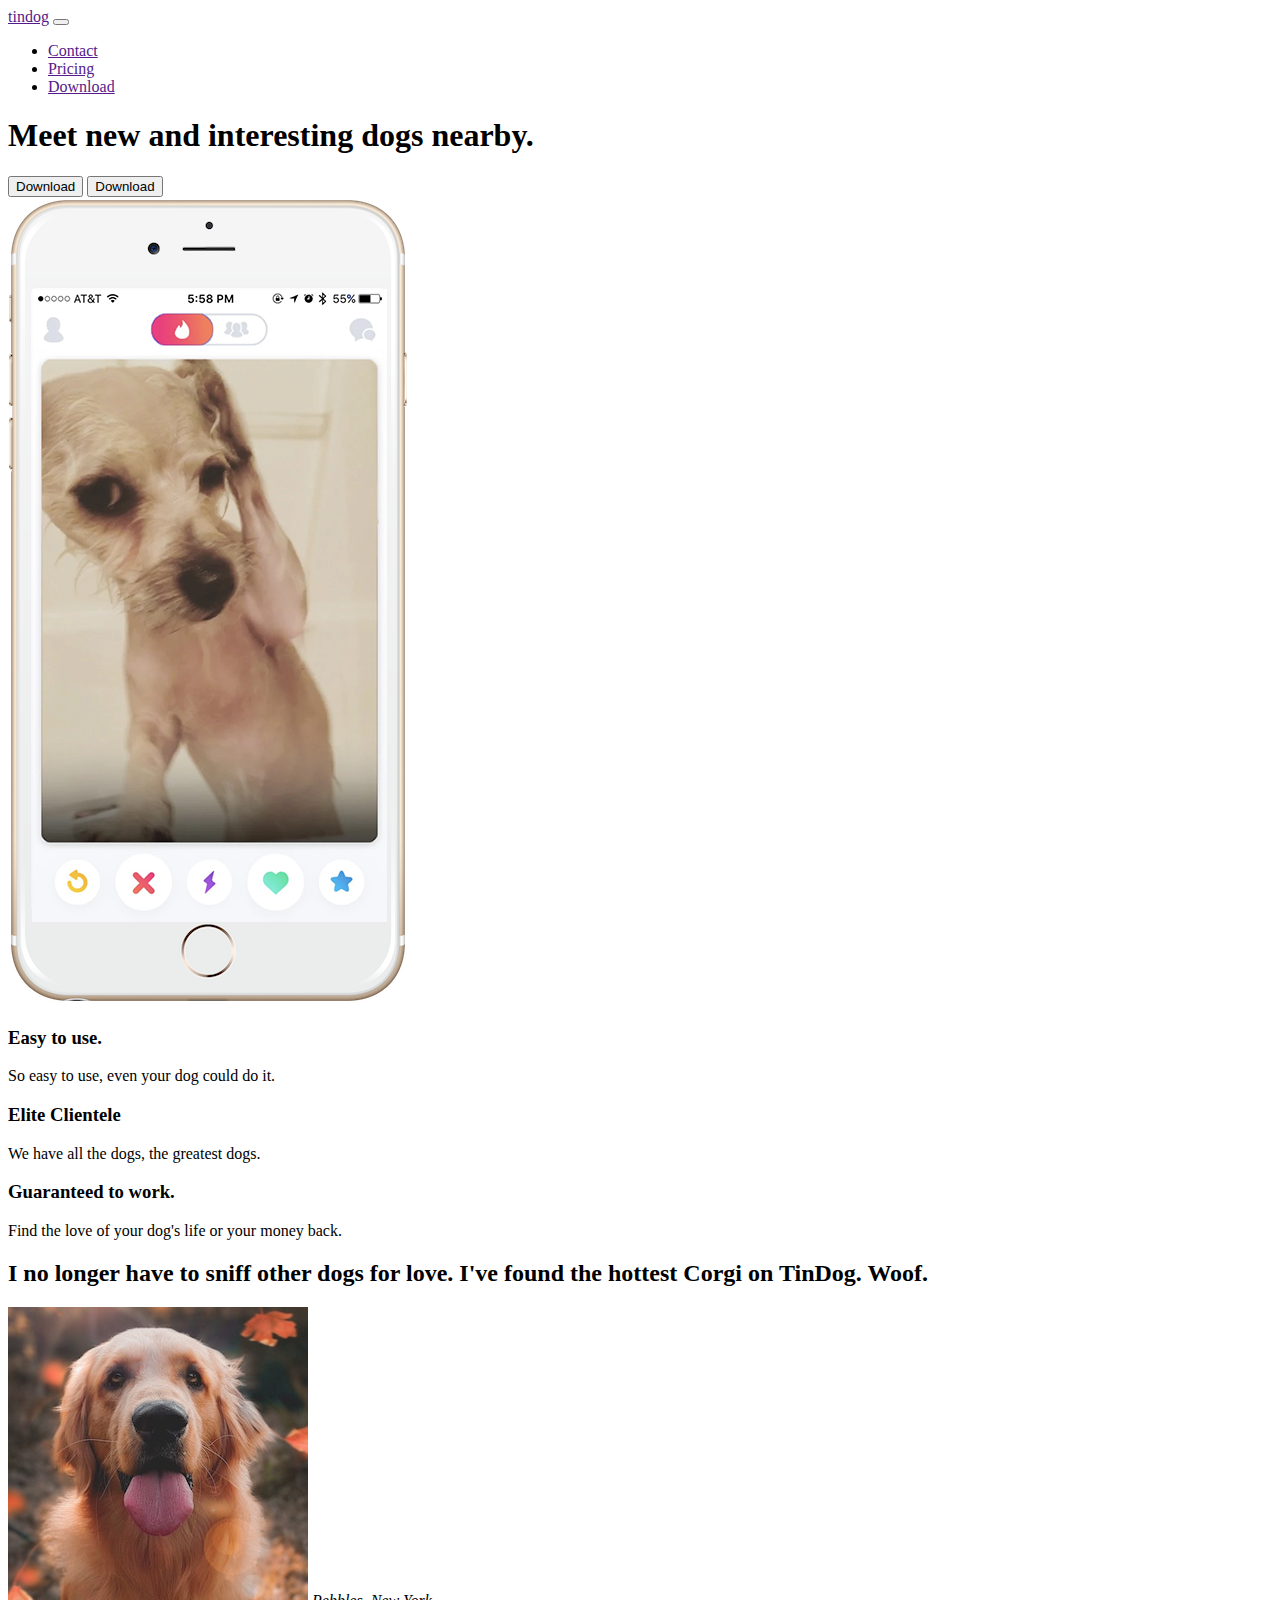
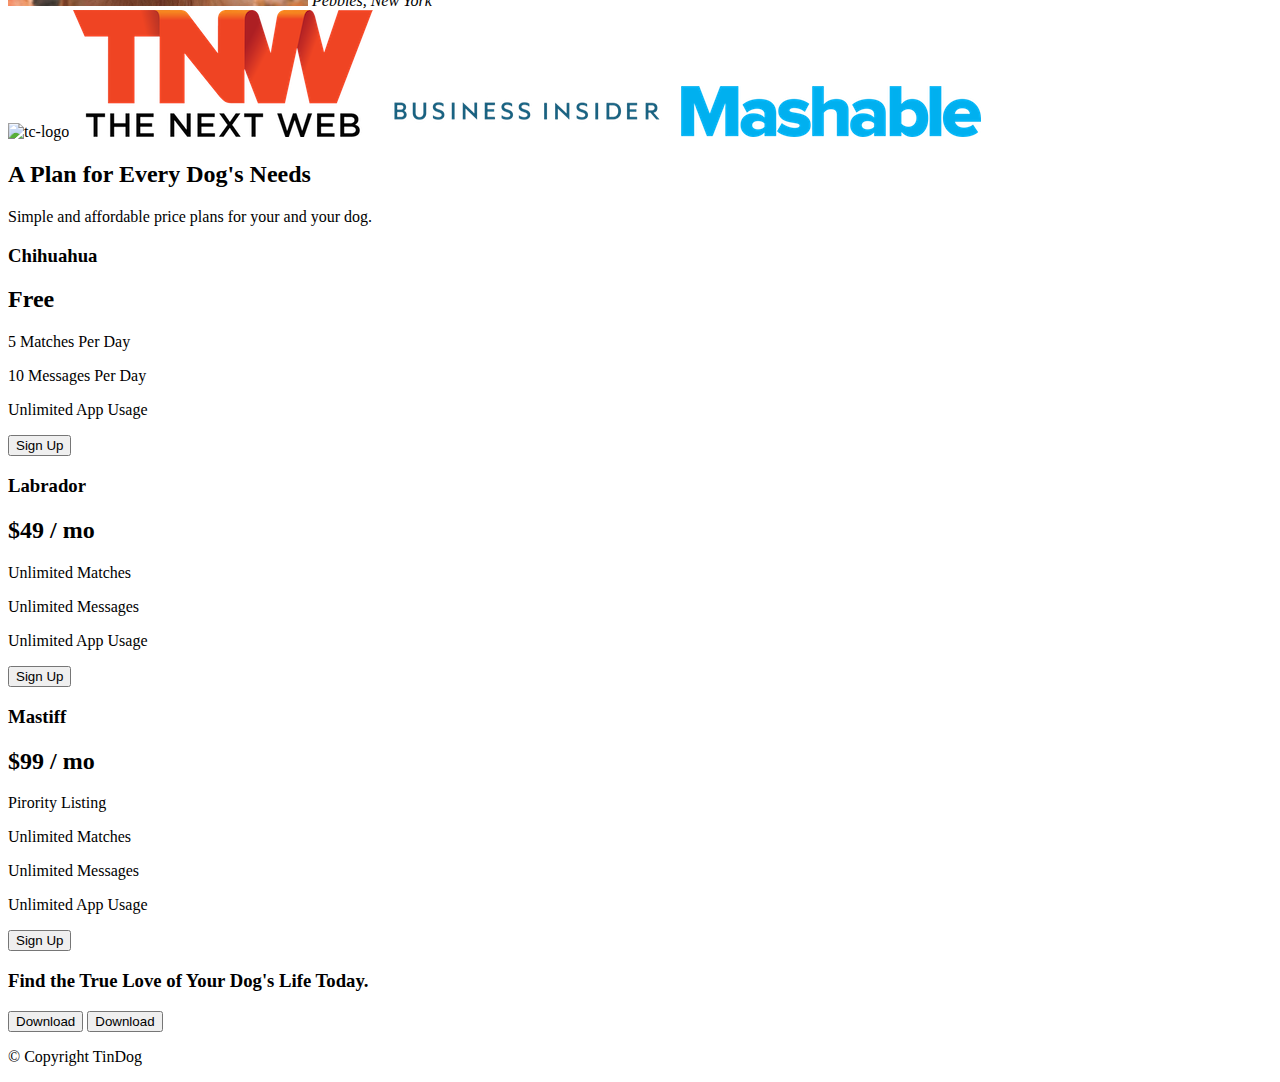
==== TinDog-Start-master/index.html @ 1ff8e760 "Bootstrap update" ====
<!DOCTYPE html>
<html>

<head>
  <meta charset="utf-8">
  <title>TinDog</title>
  <link rel="stylesheet" href="css/styles.css">
  <link href="https://cdn.jsdelivr.net/npm/bootstrap@5.0.2/dist/css/bootstrap.min.css" rel="stylesheet" integrity="sha384-EVSTQN3/azprG1Anm3QDgpJLIm9Nao0Yz1ztcQTwFspd3yD65VohhpuuCOmLASjC" crossorigin="anonymous">

</head>

<body>

  <section id="title">

    <!-- Nav Bar -->
    <nav class="navbar navbar-expand-lg navbar-dark bg-dark">

      <a class="navbar-brand" href="">tindog</a>
      <button class="navbar-toggler" type="button" data-toggle="collapse" data-target="#navbarTOggleDemo">
        <span class="navbar-toggler-icon"></span>
      </button>
      <div class="collapse navbar-collapse" id="navbarToggleDemo02">
        <ul class="navbar-nav ml-auto">
          <li class="nav-item">
            <a href="" class="nav-link">Contact</a>
          </li>
          <li class="nav-item">
            <a href="" class="nav-link">Pricing</a>
          </li>
          <li class="nav-item">
            <a href="" class="nav-link">Download</a>
          </li>
        </ul>
      </div>
    </nav>



    <!-- Title -->

    <div>
      <h1>Meet new and interesting dogs nearby.</h1>
      <button type="button">Download</button>
      <button type="button">Download</button>
    </div>
    <div>
      <img src="images/iphone6.png" alt="iphone-mockup">
    </div>

  </section>


  <!-- Features -->

  <section id="features">

    <h3>Easy to use.</h3>
    <p>So easy to use, even your dog could do it.</p>

    <h3>Elite Clientele</h3>
    <p>We have all the dogs, the greatest dogs.</p>

    <h3>Guaranteed to work.</h3>
    <p>Find the love of your dog's life or your money back.</p>

  </section>


  <!-- Testimonials -->

  <section id="testimonials">

    <h2>I no longer have to sniff other dogs for love. I've found the hottest Corgi on TinDog. Woof.</h2>
    <img src="images/dog-img.jpg" alt="dog-profile">
    <em>Pebbles, New York</em>

    <!-- <h2 class="testimonial-text">My dog used to be so lonely, but with TinDog's help, they've found the love of their life. I think.</h2>
    <img class="testimonial-image" src="images/lady-img.jpg" alt="lady-profile">
    <em>Beverly, Illinois</em> -->

  </section>


  <!-- Press -->

  <section id="press">
    <img src="images/techcrunch.png" alt="tc-logo">
    <img src="images/tnw.png" alt="tnw-logo">
    <img src="images/bizinsider.png" alt="biz-insider-logo">
    <img src="images/mashable.png" alt="mashable-logo">

  </section>


  <!-- Pricing -->

  <section id="pricing">

    <h2>A Plan for Every Dog's Needs</h2>
    <p>Simple and affordable price plans for your and your dog.</p>


    <h3>Chihuahua</h3>
    <h2>Free</h2>
    <p>5 Matches Per Day</p>
    <p>10 Messages Per Day</p>
    <p>Unlimited App Usage</p>
    <button type="button">Sign Up</button>


    <h3>Labrador</h3>
    <h2>$49 / mo</h2>
    <p>Unlimited Matches</p>
    <p>Unlimited Messages</p>
    <p>Unlimited App Usage</p>
    <button type="button">Sign Up</button>


    <h3>Mastiff</h3>
    <h2>$99 / mo</h2>
    <p>Pirority Listing</p>
    <p>Unlimited Matches</p>
    <p>Unlimited Messages</p>
    <p>Unlimited App Usage</p>
    <button type="button">Sign Up</button>

  </section>


  <!-- Call to Action -->

  <section id="cta">

    <h3>Find the True Love of Your Dog's Life Today.</h3>
    <button type="button">Download</button>
    <button type="button">Download</button>

  </section>


  <!-- Footer -->

  <footer id="footer">

    <p>© Copyright TinDog</p>

  </footer>

  <script src="https://cdn.jsdelivr.net/npm/bootstrap@5.0.2/dist/js/bootstrap.bundle.min.js" integrity="sha384-MrcW6ZMFYlzcLA8Nl+NtUVF0sA7MsXsP1UyJoMp4YLEuNSfAP+JcXn/tWtIaxVXM" crossorigin="anonymous"></script>
</body>

</html>
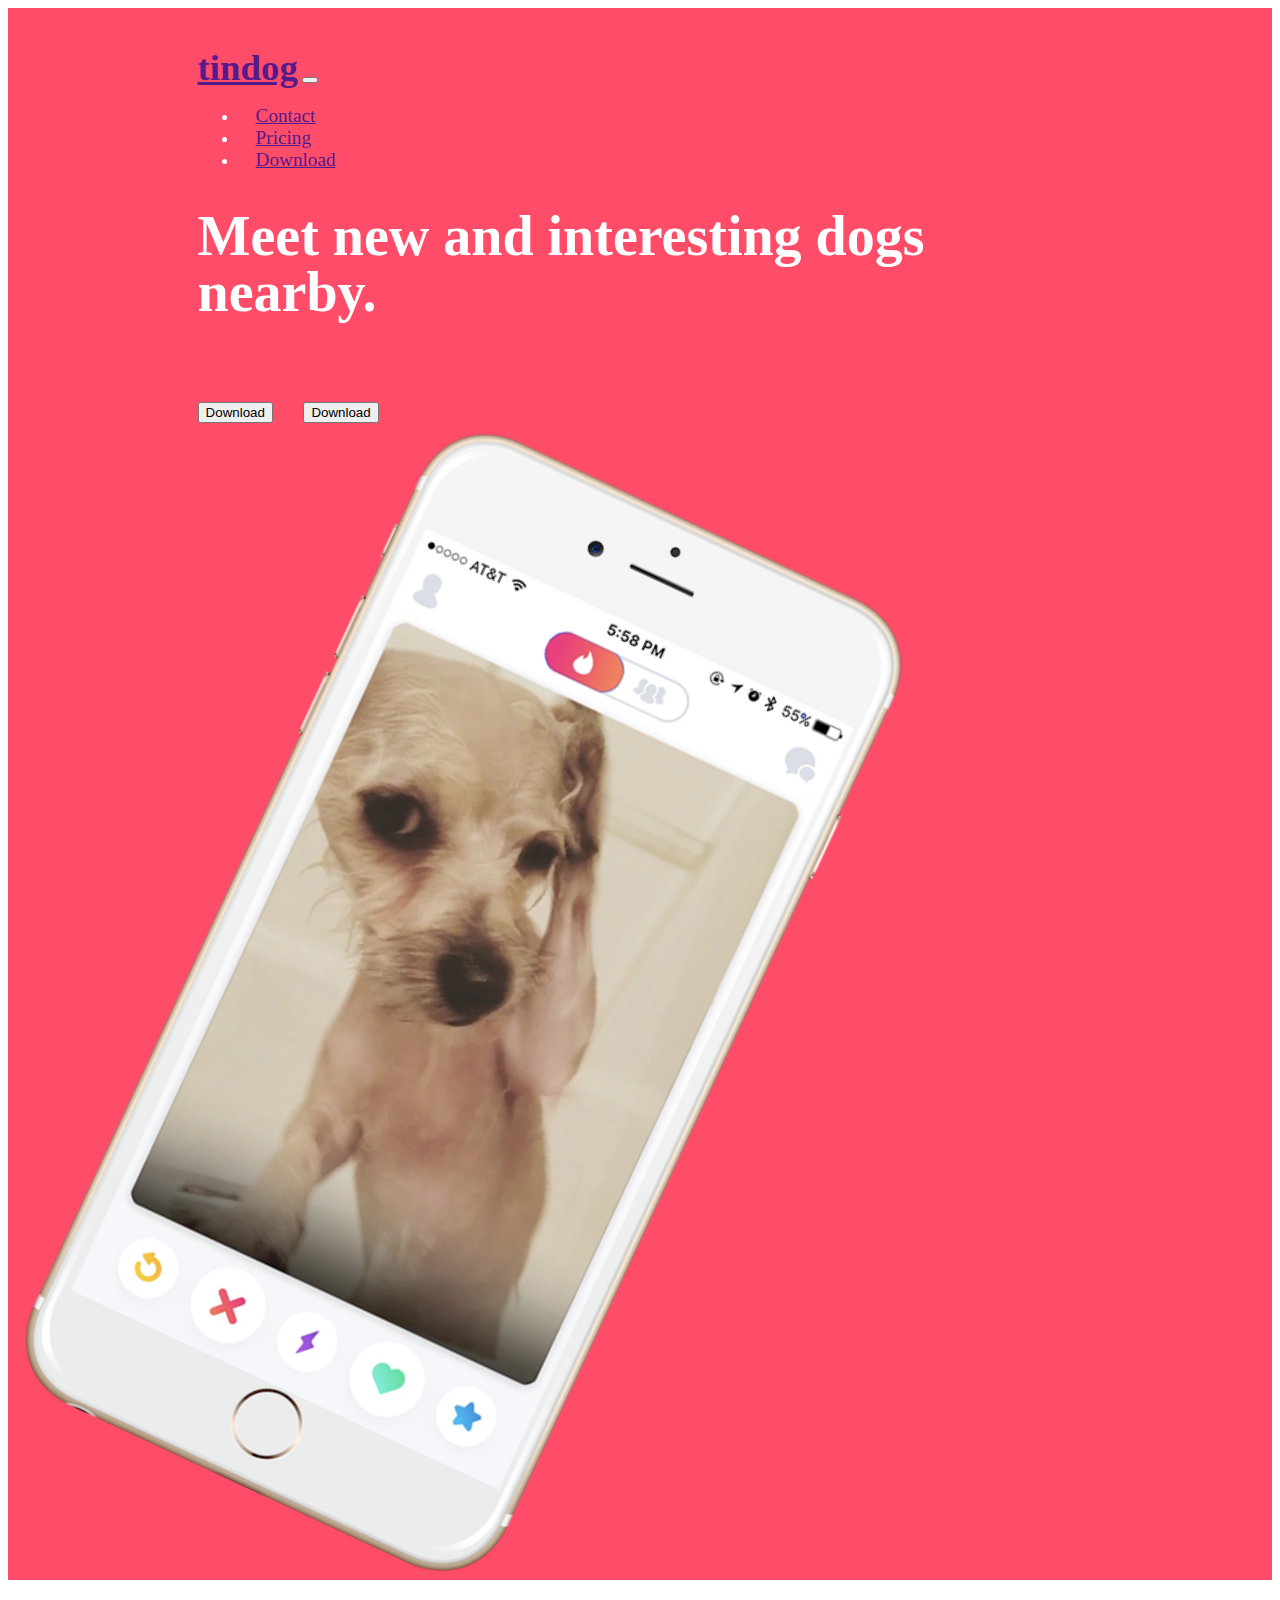
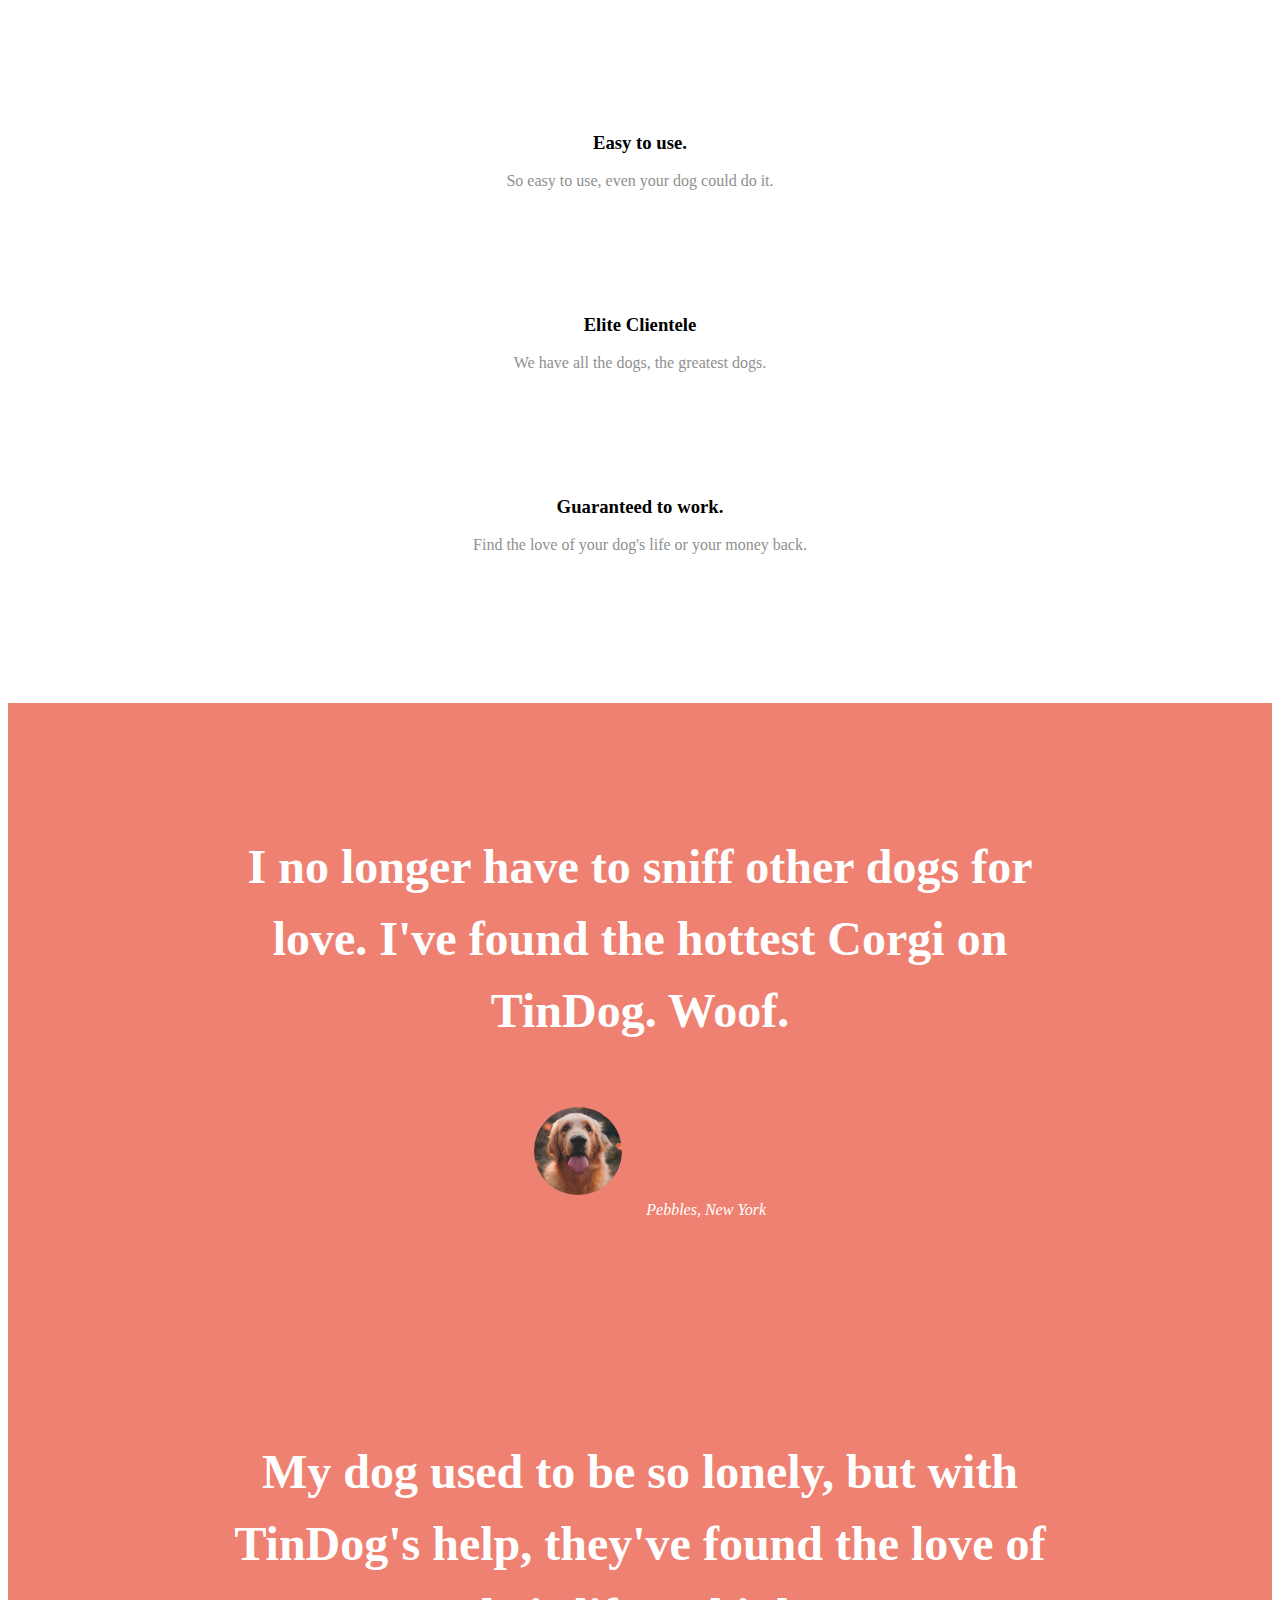
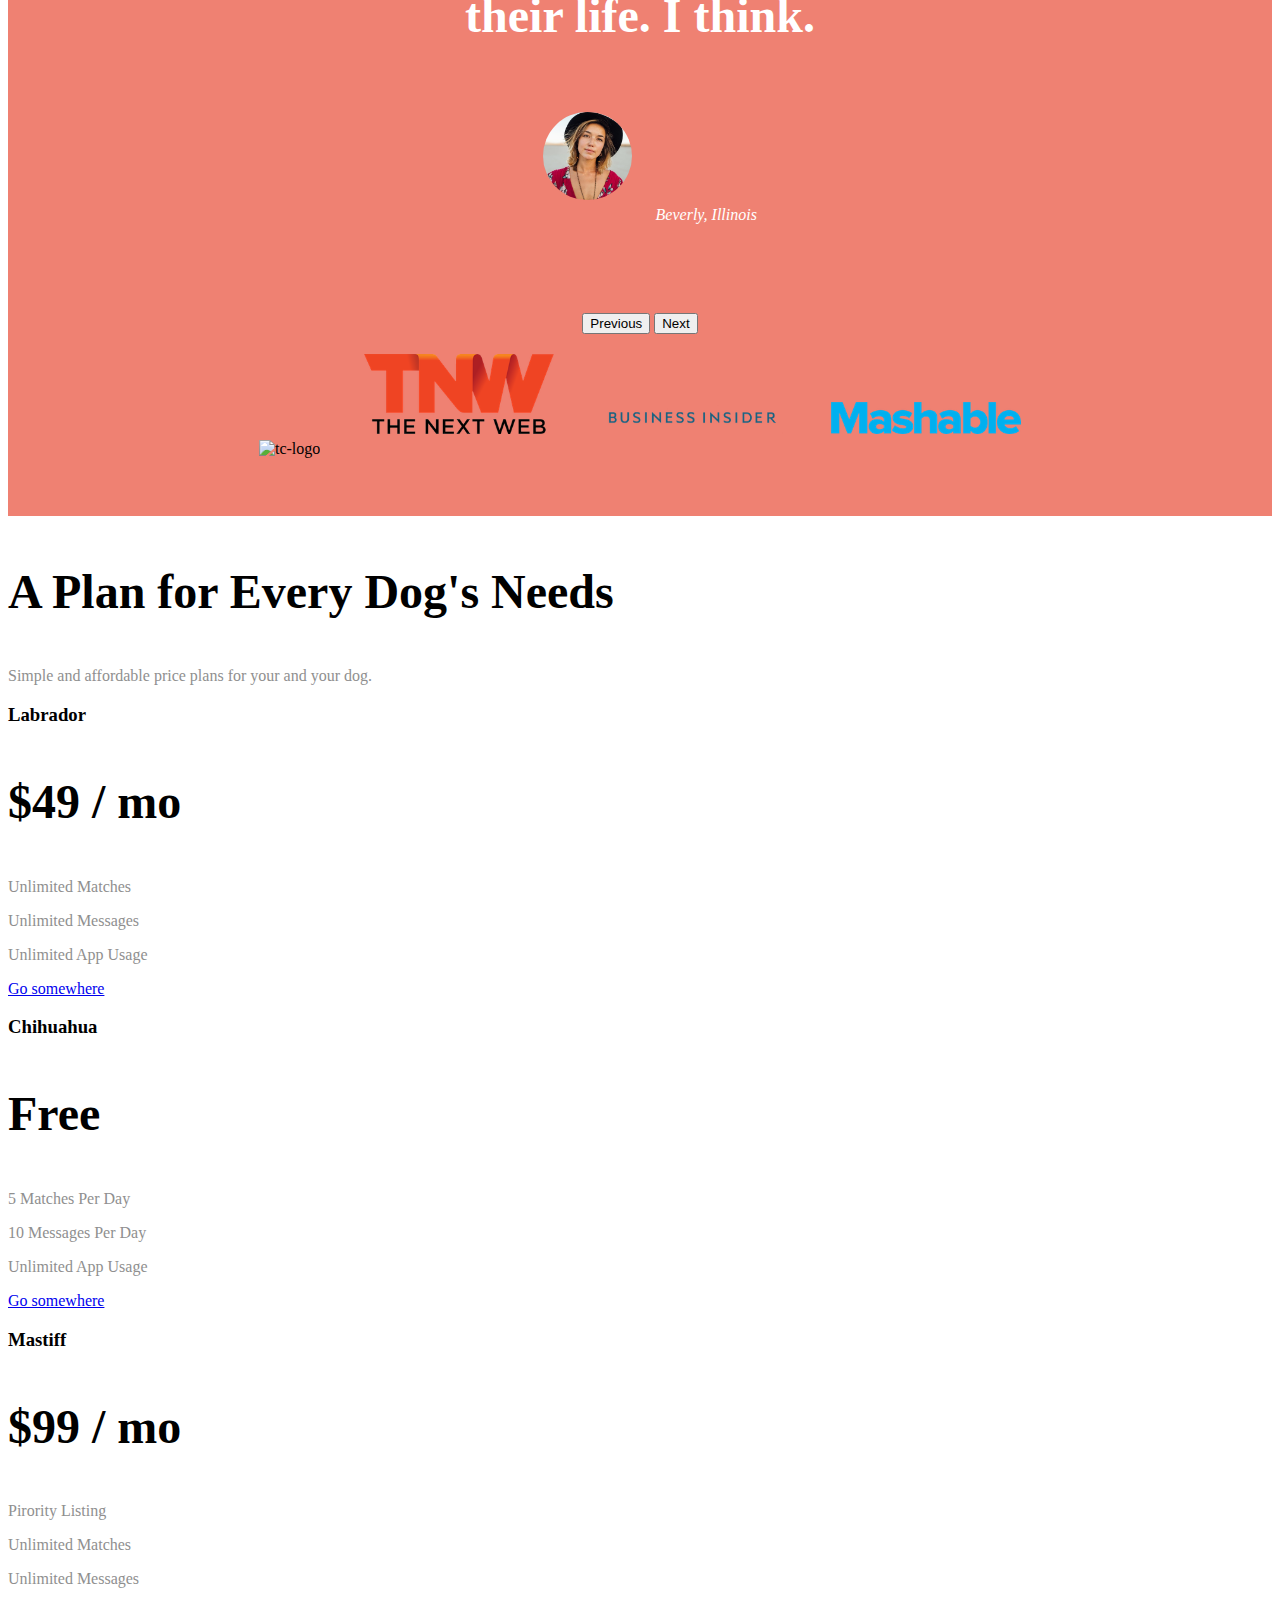
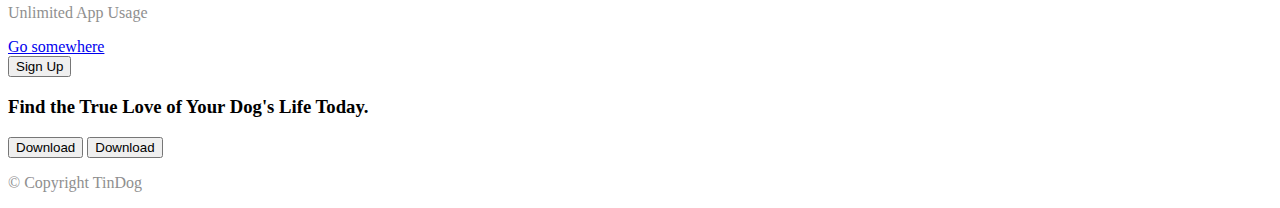
==== commit 54741325: "Upadte" ====
--- a/TinDog-Start-master/index.html
+++ b/TinDog-Start-master/index.html
@@ -1,153 +1,243 @@
 <!DOCTYPE html>
 <html>
-
-<head>
-  <meta charset="utf-8">
-  <title>TinDog</title>
-  <link rel="stylesheet" href="css/styles.css">
-  <link href="https://cdn.jsdelivr.net/npm/bootstrap@5.0.2/dist/css/bootstrap.min.css" rel="stylesheet" integrity="sha384-EVSTQN3/azprG1Anm3QDgpJLIm9Nao0Yz1ztcQTwFspd3yD65VohhpuuCOmLASjC" crossorigin="anonymous">
-
-</head>
-
-<body>
-
-  <section id="title">
-
-    <!-- Nav Bar -->
-    <nav class="navbar navbar-expand-lg navbar-dark bg-dark">
-
-      <a class="navbar-brand" href="">tindog</a>
-      <button class="navbar-toggler" type="button" data-toggle="collapse" data-target="#navbarTOggleDemo">
-        <span class="navbar-toggler-icon"></span>
-      </button>
-      <div class="collapse navbar-collapse" id="navbarToggleDemo02">
-        <ul class="navbar-nav ml-auto">
-          <li class="nav-item">
-            <a href="" class="nav-link">Contact</a>
-          </li>
-          <li class="nav-item">
-            <a href="" class="nav-link">Pricing</a>
-          </li>
-          <li class="nav-item">
-            <a href="" class="nav-link">Download</a>
-          </li>
-        </ul>
-      </div>
-    </nav>
-
-
-
-    <!-- Title -->
-
-    <div>
-      <h1>Meet new and interesting dogs nearby.</h1>
+  <head>
+    <meta charset="utf-8" />
+    <title>TinDog</title>
+
+    <link
+      href="https://cdn.jsdelivr.net/npm/bootstrap@5.0.2/dist/css/bootstrap.min.css"
+      rel="stylesheet"
+      integrity="sha384-EVSTQN3/azprG1Anm3QDgpJLIm9Nao0Yz1ztcQTwFspd3yD65VohhpuuCOmLASjC"
+      crossorigin="anonymous"
+    />
+    <link
+      rel="stylesheet"
+      href="path/to/font-awesome/css/font-awesome.min.css"
+    />
+    <link rel="stylesheet" href="css/styles.css" />
+
+    <!-- cripts -->
+    <!-- <script
+      src="https://kit.fontawesome.com/32094cddfa.js"
+      crossorigin="anonymous" -->
+    <!-- ></script> -->
+    <script
+      src="https://cdn.jsdelivr.net/npm/bootstrap@5.0.2/dist/js/bootstrap.bundle.min.js"
+      integrity="sha384-MrcW6ZMFYlzcLA8Nl+NtUVF0sA7MsXsP1UyJoMp4YLEuNSfAP+JcXn/tWtIaxVXM"
+      crossorigin="anonymous"
+    ></script>
+
+    <!-- Fonts -->
+
+    <link rel="preconnect" href="https://fonts.googleapis.com" />
+    <link rel="preconnect" href="https://fonts.gstatic.com" crossorigin />
+    <link
+      href="https://fonts.googleapis.com/css2family=Ubuntu:wght@300&display=swap"
+      rel="stylesheet"
+    />
+    <link
+      href="https://fonts.googleapis.com/css2?family=Montserrat:wght@900&display=swap"
+      rel="stylesheet"
+    />
+  </head>
+
+  <body>
+    <section id="title">
+      <div class="container-fluid">
+        <!-- Nav Bar -->
+        <nav class="navbar navbar-expand-lg navbar-dark">
+          <a class="navbar-brand" href="">tindog</a>
+          <button
+            class="navbar-toggler"
+            type="button"
+            data-toggle="collapse"
+            data-target="#navbarTOggleDemo"
+          >
+            <span class="navbar-toggler-icon"></span>
+          </button>
+          <div class="collapse navbar-collapse" id="navbarToggleDemo02">
+            <ul class="navbar-nav ml-auto">
+              <li class="nav-item">
+                <a href="" class="nav-link">Contact</a>
+              </li>
+              <li class="nav-item">
+                <a href="" class="nav-link">Pricing</a>
+              </li>
+              <li class="nav-item">
+                <a href="" class="nav-link">Download</a>
+              </li>
+            </ul>
+          </div>
+        </nav>
+
+        <!-- Title -->
+
+        <div class="row">
+          <div class="col-lg-6">
+            <h1>Meet new and interesting dogs nearby.</h1>
+            <button type="button" class="btn btn-dark download-button">
+              <i class="fa fa-apple" aria-hidden="true"></i> Download
+            </button>
+            <button type="button" class="btn btn-outline-light download-button">
+              <i class="fa fa-play-circle-o" aria-hidden="true"></i> Download
+            </button>
+          </div>
+
+          <!-- col-lg-6 argeust the lay as per the display size -->
+          <div class="col-lg-6">
+            <img
+              class="title-image"
+              src="images/iphone6.png"
+              alt="iphone-mockup"
+            />
+          </div>
+        </div>
+      </div>
+    </section>
+
+    <!-- Features -->
+
+    <section id="features">
+      <div class="row">
+        <div class="feature-box col-lg-4">
+          <i class="icon fa fa-check-circle fa-4x" aria-hidden="true"></i>
+          <h3>Easy to use.</h3>
+          <p>So easy to use, even your dog could do it.</p>
+        </div>
+        <div class="feature-box col-lg-4">
+          <i class="icon fa fa-bullseye fa-4x" aria-hidden="true"></i>
+          <h3>Elite Clientele</h3>
+          <p>We have all the dogs, the greatest dogs.</p>
+        </div>
+
+        <div class="feature-box col-lg-4">
+          <i class="icon fa fa-heart fa-4x" aria-hidden="true"></i>
+          <h3>Guaranteed to work.</h3>
+          <p>Find the love of your dog's life or your money back.</p>
+        </div>
+      </div>
+    </section>
+
+    <!-- Testimonials -->
+
+    <section id="testimonials">
+
+      <div id="carouselExampleControls" class="carousel slide" data-bs-ride="carousel">
+        <div class="carousel-inner">
+          <div class="carousel-item active">
+            <h2>
+              I no longer have to sniff other dogs for love. I've found the hottest
+              Corgi on TinDog. Woof.
+            </h2>
+            <img
+              class="testimonials-image"
+              src="images/dog-img.jpg"
+              alt="dog-profile"
+            />
+            <em>Pebbles, New York</em>
+          </div>
+          <div class="carousel-item">
+            <h2 class="testimonial-text">My dog used to be so lonely, but with TinDog's help, they've found the love of their life. I think.</h2>
+            <img class="testimonials-image" src="images/lady-img.jpg" alt="lady-profile">
+            <em>Beverly, Illinois</em>
+          </div>
+        </div>
+        <button class="carousel-control-prev" type="button" data-bs-target="#carouselExampleControls" data-bs-slide="prev">
+          <span class="carousel-control-prev-icon" aria-hidden="true"></span>
+          <span class="visually-hidden">Previous</span>
+        </button>
+        <button class="carousel-control-next" type="button" data-bs-target="#carouselExampleControls" data-bs-slide="next">
+          <span class="carousel-control-next-icon" aria-hidden="true"></span>
+          <span class="visually-hidden">Next</span>
+        </button>
+      </div>
+     
+
+  
+    </section>
+
+    <!-- Press -->
+
+    <section id="press">
+      <img class="press-logo" src="images/techcrunch.png" alt="tc-logo" />
+      <img class="press-logo" src="images/tnw.png" alt="tnw-logo" />
+      <img
+        class="press-logo"
+        src="images/bizinsider.png"
+        alt="biz-insider-logo"
+      />
+      <img class="press-logo" src="images/mashable.png" alt="mashable-logo" />
+    </section>
+
+    <!-- Pricing -->
+
+    <section id="pricing">
+      <h2>A Plan for Every Dog's Needs</h2>
+      <p>Simple and affordable price plans for your and your dog.</p>
+      <div class="row">
+        <div class="col-sm-6">
+          <div class="card">
+            <div class="card-body">
+              <h3 class="card-title"> Labrador</h3>
+              <p class="card-text"> <h2>$49 / mo</h2>
+                <p>Unlimited Matches</p>
+                <p>Unlimited Messages</p>
+                <p>Unlimited App Usage</p></p>
+              <a href="#" class="btn btn-primary">Go somewhere</a>
+            </div>
+          </div>
+        </div>
+        <div class="col-sm-6">
+          <div class="card">
+            <div class="card-body">
+              <h3 class="card-title">Chihuahua</h3>
+              <p class="card-text"><h2>Free</h2>
+                <p>5 Matches Per Day</p>
+                <p>10 Messages Per Day</p>
+                <p>Unlimited App Usage</p></p>
+              <a href="#" class="btn btn-primary">Go somewhere</a>
+            </div>
+          </div>
+        </div>
+        <div class="col-sm-6">
+          <div class="card">
+            <div class="card-body">
+              <h3 class="card-title">Mastiff</h3>
+              <p class="card-text">  
+                <h2>$99 / mo</h2>
+                <p>Pirority Listing</p>
+                <p>Unlimited Matches</p>
+                <p>Unlimited Messages</p>
+                <p>Unlimited App Usage</p>
+              <a href="#" class="btn btn-primary">Go somewhere</a>
+            </div>
+          </div>
+        </div>
+      </div>
+      
+      
+  
+
+     
+     
+      
+
+     
+      <button type="button">Sign Up</button>
+    </section>
+
+    <!-- Call to Action -->
+
+    <section id="cta">
+      <h3>Find the True Love of Your Dog's Life Today.</h3>
+      <button type="button"><i class="fa-brands fa-apple"></i> Download</button>
       <button type="button">Download</button>
-      <button type="button">Download</button>
-    </div>
-    <div>
-      <img src="images/iphone6.png" alt="iphone-mockup">
-    </div>
-
-  </section>
-
-
-  <!-- Features -->
-
-  <section id="features">
-
-    <h3>Easy to use.</h3>
-    <p>So easy to use, even your dog could do it.</p>
-
-    <h3>Elite Clientele</h3>
-    <p>We have all the dogs, the greatest dogs.</p>
-
-    <h3>Guaranteed to work.</h3>
-    <p>Find the love of your dog's life or your money back.</p>
-
-  </section>
-
-
-  <!-- Testimonials -->
-
-  <section id="testimonials">
-
-    <h2>I no longer have to sniff other dogs for love. I've found the hottest Corgi on TinDog. Woof.</h2>
-    <img src="images/dog-img.jpg" alt="dog-profile">
-    <em>Pebbles, New York</em>
-
-    <!-- <h2 class="testimonial-text">My dog used to be so lonely, but with TinDog's help, they've found the love of their life. I think.</h2>
-    <img class="testimonial-image" src="images/lady-img.jpg" alt="lady-profile">
-    <em>Beverly, Illinois</em> -->
-
-  </section>
-
-
-  <!-- Press -->
-
-  <section id="press">
-    <img src="images/techcrunch.png" alt="tc-logo">
-    <img src="images/tnw.png" alt="tnw-logo">
-    <img src="images/bizinsider.png" alt="biz-insider-logo">
-    <img src="images/mashable.png" alt="mashable-logo">
-
-  </section>
-
-
-  <!-- Pricing -->
-
-  <section id="pricing">
-
-    <h2>A Plan for Every Dog's Needs</h2>
-    <p>Simple and affordable price plans for your and your dog.</p>
-
-
-    <h3>Chihuahua</h3>
-    <h2>Free</h2>
-    <p>5 Matches Per Day</p>
-    <p>10 Messages Per Day</p>
-    <p>Unlimited App Usage</p>
-    <button type="button">Sign Up</button>
-
-
-    <h3>Labrador</h3>
-    <h2>$49 / mo</h2>
-    <p>Unlimited Matches</p>
-    <p>Unlimited Messages</p>
-    <p>Unlimited App Usage</p>
-    <button type="button">Sign Up</button>
-
-
-    <h3>Mastiff</h3>
-    <h2>$99 / mo</h2>
-    <p>Pirority Listing</p>
-    <p>Unlimited Matches</p>
-    <p>Unlimited Messages</p>
-    <p>Unlimited App Usage</p>
-    <button type="button">Sign Up</button>
-
-  </section>
-
-
-  <!-- Call to Action -->
-
-  <section id="cta">
-
-    <h3>Find the True Love of Your Dog's Life Today.</h3>
-    <button type="button">Download</button>
-    <button type="button">Download</button>
-
-  </section>
-
-
-  <!-- Footer -->
-
-  <footer id="footer">
-
-    <p>© Copyright TinDog</p>
-
-  </footer>
-
-  <script src="https://cdn.jsdelivr.net/npm/bootstrap@5.0.2/dist/js/bootstrap.bundle.min.js" integrity="sha384-MrcW6ZMFYlzcLA8Nl+NtUVF0sA7MsXsP1UyJoMp4YLEuNSfAP+JcXn/tWtIaxVXM" crossorigin="anonymous"></script>
-</body>
-
+    </section>
+
+    <!-- Footer -->
+
+    <footer id="footer">
+      <p>© Copyright TinDog</p>
+    </footer>
+  </body>
 </html>
--- a/TinDog-Start-master/css/styles.css
+++ b/TinDog-Start-master/css/styles.css
@@ -0,0 +1,104 @@
+body{
+    font-family:  "Montserrat-black";
+}
+#title{
+    background-color: #ff4c68;
+    color: #fff;
+}
+.container-fluid{
+    padding: 3% 15%;
+    
+}
+h1{
+    font-family:  "Montserrat-black";
+    font-size: 3.5rem;
+    line-height: 3.5rem;
+}
+h2{
+    font-family: "Montserrat-bold";
+    font-size: 3rem;
+    line-height: 1.5;
+    font-weight: bold;
+}
+h3{
+    font-family: "Montserrat-bold";
+    font-weight: bold;
+    
+}
+p{
+    color: #8f8f8f;
+}
+
+/* Navbar */
+.navbar{
+    padding-bottom: 0 0 4.3rem;
+}
+.navbar-brand{
+    font-family: "Ubuntu";
+    font-size: 2.3rem;
+    font-weight: bold;
+   
+}
+.nav-item{
+    padding: 0 18px;
+}
+.nav-link{
+    font-size: 1.2rem;
+    font-family: "Monserrat-Light";
+}
+.download-button{
+    margin: 5% 3% 5% 0;
+}
+
+/* Title Image */
+.title-image{
+    width: 60%;
+    transform: rotate(25deg);
+}
+
+/* Features */
+
+#features{
+    padding: 7% 15%;
+}
+.feature-box{
+    padding: 5%;
+    text-align: center;
+}
+.icon{
+    color: #ef8172;
+    margin-bottom: 1rem;
+}
+.icon:hover{
+    color: #ff4c68;
+}
+
+/* Testimonial */
+
+#testimonials{
+    
+    text-align: center;
+    background-color: #ef8172;
+    color: #fff;
+}
+.carousel-item{
+    padding: 7% 15%;
+}
+
+.testimonials-image{
+    width: 10%;
+    border-radius: 100%;
+    margin: 20px;
+}
+
+/* Press  */
+
+#press{
+    background: #ef8172;
+    text-align: center;
+    padding-bottom: 3%;
+}
+.press-logo{
+    width: 15%;
+    margin: 20px 20px;
+}